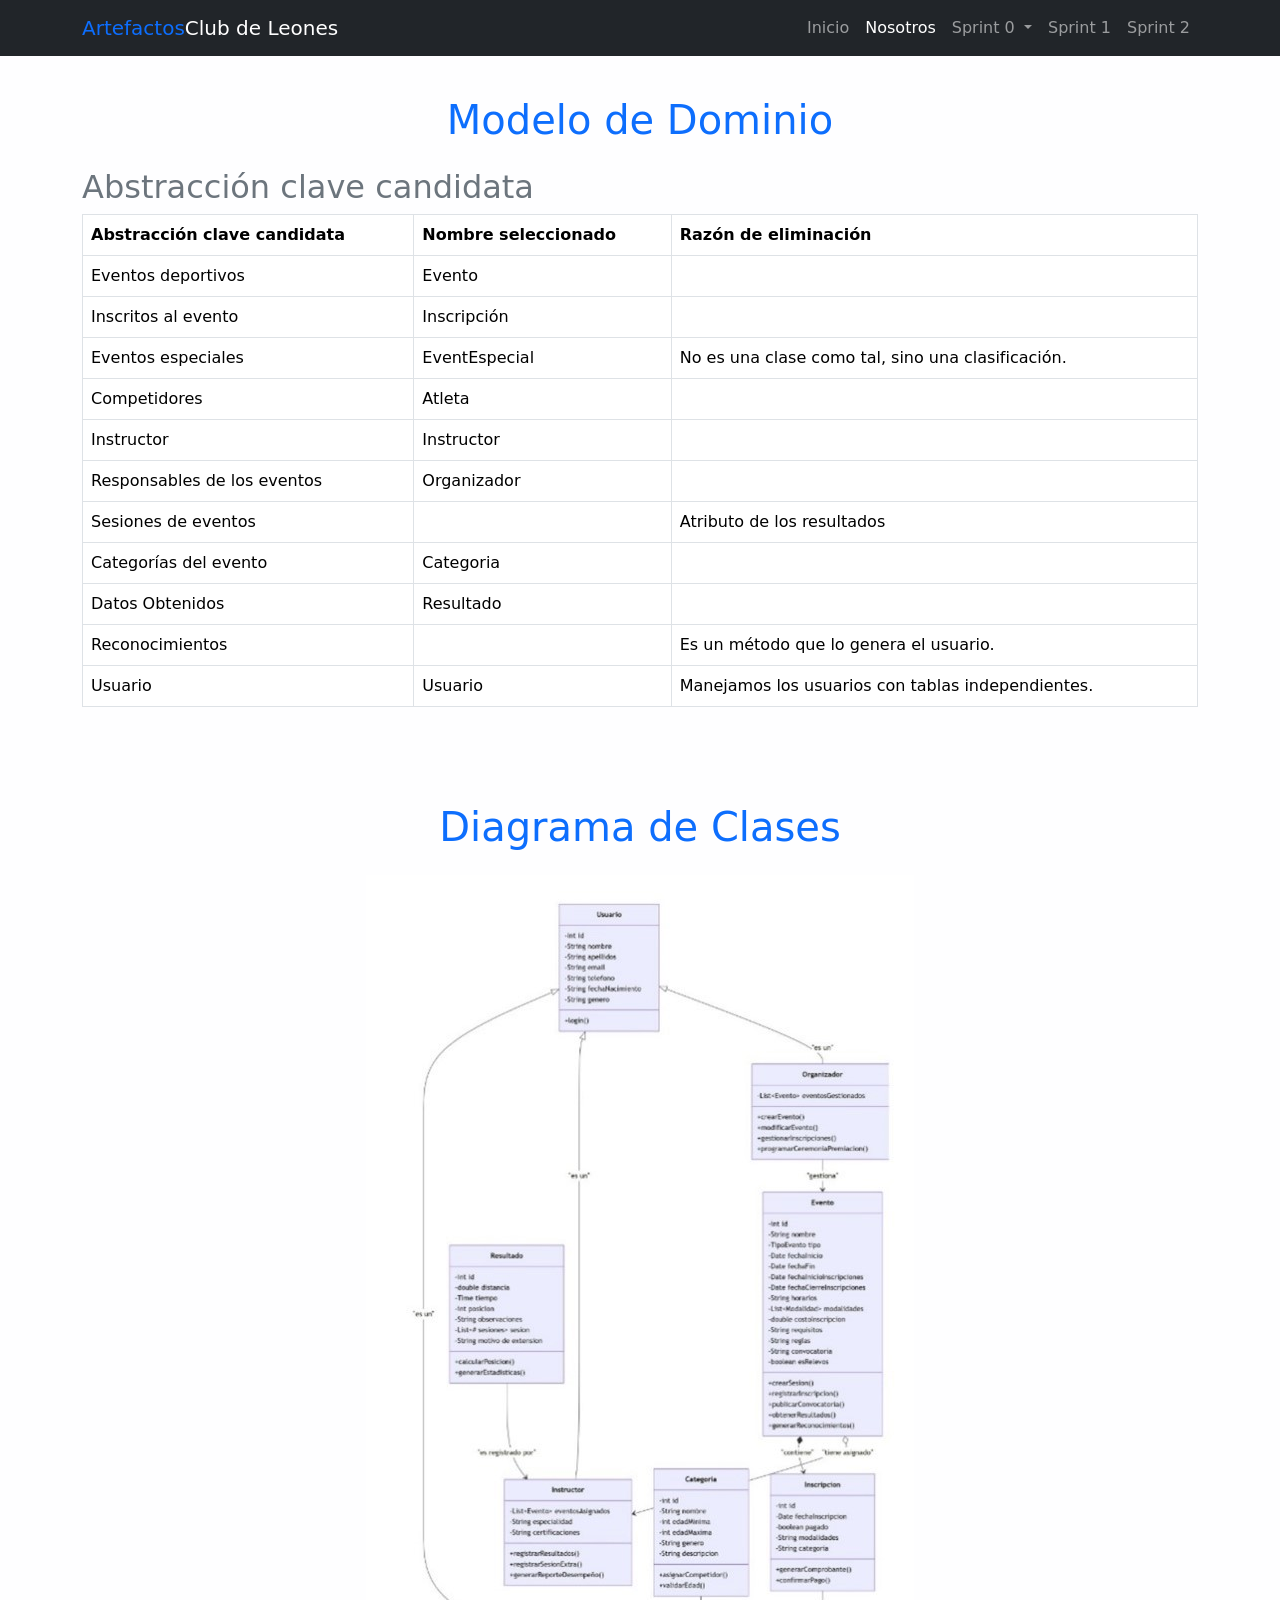
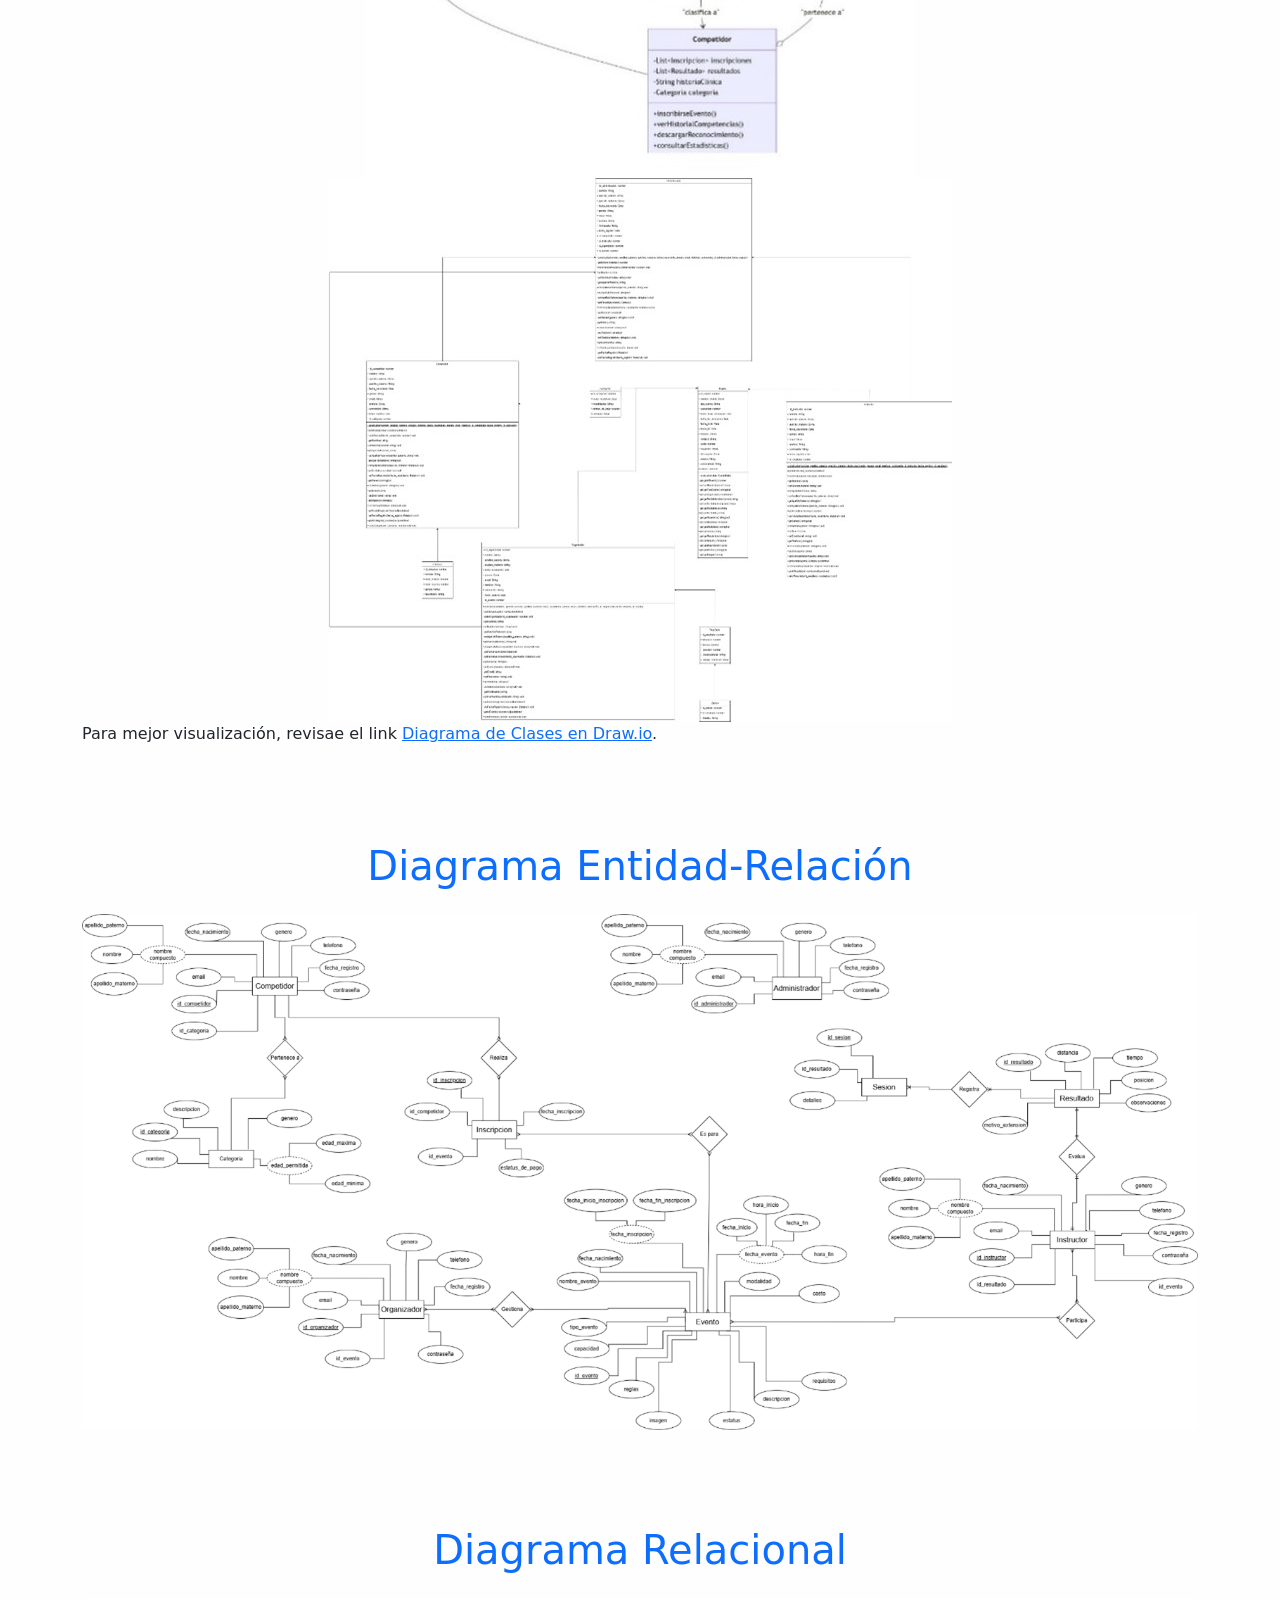
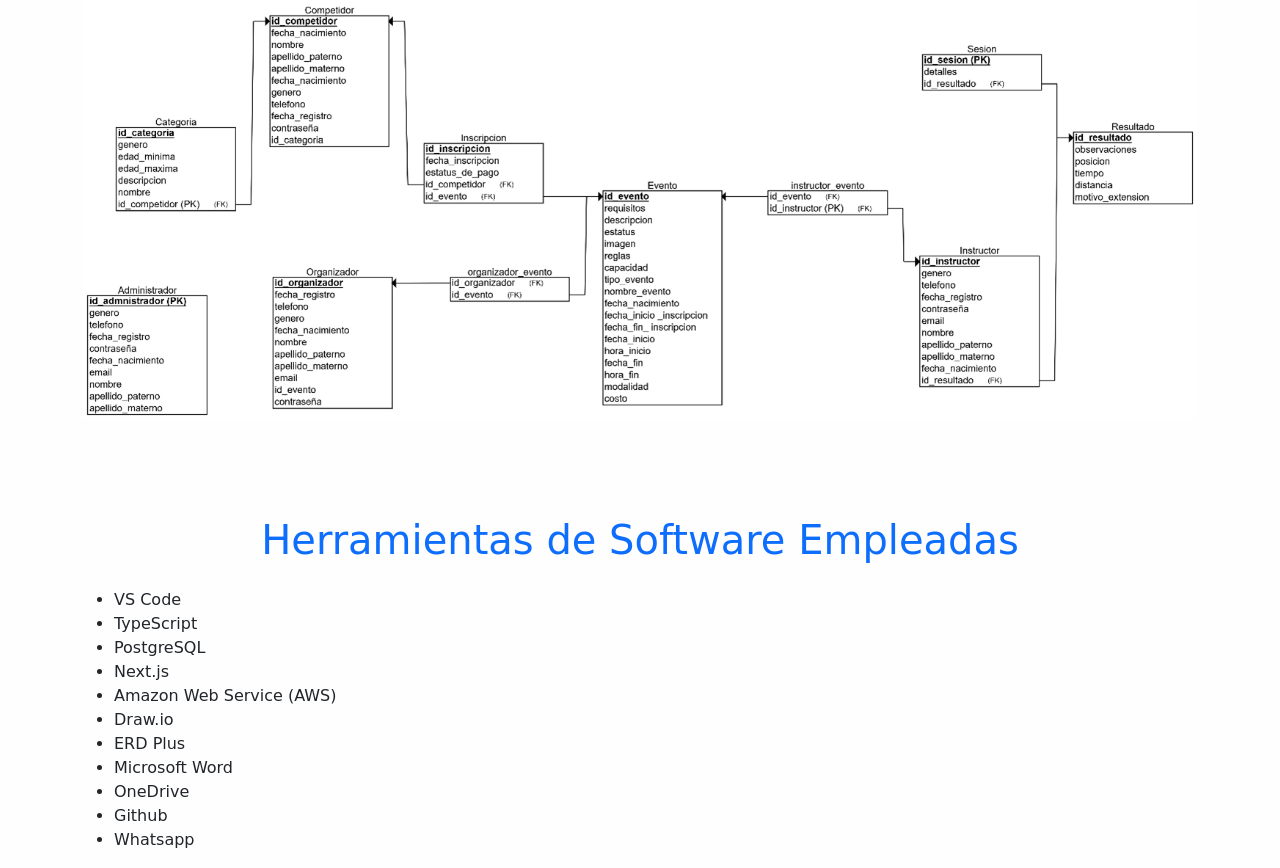
==== Diagramas.html @ 3583b934 "firts commit" ====
<!DOCTYPE html>
<html lang="es">
<head>
    <meta charset="UTF-8">
    <meta name="viewport" content="width=device-width, initial-scale=1.0">
    <title>Nosotros y Descripción del Proyecto</title>
    <link href="https://cdn.jsdelivr.net/npm/bootstrap@5.3.0-alpha1/dist/css/bootstrap.min.css" rel="stylesheet" crossorigin="anonymous">
    <link rel="stylesheet" href="style.css">
</head>
<body>
    <!-- Barra de navegación -->
    <nav class="navbar navbar-expand-lg navbar-dark bg-dark fixed-top">
        <div class="container">
            <a href="index.html" class="navbar-brand">
                <span class="text-primary">Artefactos</span>Club de Leones
            </a>
            <button class="navbar-toggler" type="button" 
                data-bs-toggle="collapse" 
                data-bs-target="#navbarNav" 
                aria-controls="navbarNav" 
                aria-expanded="false" 
                aria-label="Toggle navigation">
                <span class="navbar-toggler-icon"></span>
            </button>
            <div class="collapse navbar-collapse" id="navbarNav">
                <ul class="navbar-nav ms-auto">
                    <li class="nav-item"><a href="index.html" class="nav-link">Inicio</a></li>
                    <li class="nav-item"><a href="nosotros.html" class="nav-link active">Nosotros</a></li>
                    

                    <!-- Menú desplegable para Sprint 0 -->
                    <li class="nav-item dropdown">
                        <a href="#" 
                            class="nav-link dropdown-toggle" 
                            id="sprint0Dropdown" 
                            role="button" 
                            data-bs-toggle="dropdown" 
                            aria-expanded="false">
                            Sprint 0
                        </a>
                        <ul class="dropdown-menu" aria-labelledby="sprint0Dropdown">
                            <li><a class="dropdown-item" href="Sprint0.html">Descripción</a></li>
                            <li><a class="dropdown-item" href="Diagramas.html">Diagramas</a></li>
                            <li><a class="dropdown-item" href="#stakeholders">Requerimientos</a></li>
                            <li><a class="dropdown-item" href="#actores">Actores</a></li>
                            <li><a class="dropdown-item" href="#metodologia-agil">Metodología Ágil</a></li>
                        </ul>
                    </li>

                    <li class="nav-item"><a href="sprint1.html" class="nav-link">Sprint 1</a></li>
                    <li class="nav-item"><a href="sprint2.html" class="nav-link">Sprint 2</a></li>
                </ul>
            </div>
        </div>
    </nav>

 

    <!-- Sección "Modelo de Dominio" -->
    <div class="container mt-5 pt-5">
        <h1 class="text-center text-primary mb-4">Modelo de Dominio</h1>
        <h2 class="text-secondary">Abstracción clave candidata</h2>
        <table class="table table-bordered">
            <thead>
                <tr>
                    <th>Abstracción clave candidata</th>
                    <th>Nombre seleccionado</th>
                    <th>Razón de eliminación</th>
                </tr>
            </thead>
            <tbody>
                <tr>
                    <td>Eventos deportivos</td>
                    <td>Evento</td>
                    <td></td>
                </tr>
                <tr>
                    <td>Inscritos al evento</td>
                    <td>Inscripción</td>
                    <td></td>
                </tr>
                <tr>
                    <td>Eventos especiales</td>
                    <td>EventEspecial</td>
                    <td>No es una clase como tal, sino una clasificación.</td>
                </tr>
                <tr>
                    <td>Competidores</td>
                    <td>Atleta</td>
                    <td></td>
                </tr>
                <tr>
                    <td>Instructor</td>
                    <td>Instructor</td>
                    <td></td>
                </tr>
                <tr>
                    <td>Responsables de los eventos</td>
                    <td>Organizador</td>
                    <td></td>
                </tr>
                <tr>
                    <td>Sesiones de eventos</td>
                    <td></td>
                    <td>Atributo de los resultados</td>
                </tr>
                <tr>
                    <td>Categorías del evento</td>
                    <td>Categoria</td>
                    <td></td>
                </tr>
                <tr>
                    <td>Datos Obtenidos</td>
                    <td>Resultado</td>
                    <td></td>
                </tr>
                <tr>
                    <td>Reconocimientos</td>
                    <td></td>
                    <td>Es un método que lo genera el usuario.</td>
                </tr>
                <tr>
                    <td>Usuario</td>
                    <td>Usuario</td>
                    <td>Manejamos los usuarios con tablas independientes.</td>
                </tr>
            </tbody>
        </table>
    </div>

    <!-- Sección "Diagrama de Clases" -->
    <div class="container mt-5 pt-5">
        <h1 class="text-center text-primary mb-4">Diagrama de Clases</h1>
        <div class="text-center">
            <img src="img/dclases.jpg" alt="Diagrama de Clases" class="img-fluid" />
            <img src="img/dclases2.jpg" alt="Diagrama de Clases" class="img-fluid" />
        </div>
        <p>Para mejor visualización, revisae el link <a href="https://drive.google.com/file/d/1ZGuHC_w4yc2h4fNRWqHtP8Kkdt63nYx2/view?usp=sharing" target="_blank">Diagrama de Clases en Draw.io</a>.</p>
    </div>

    <!-- Sección "Diagrama Entidad-Relación" -->
    <div class="container mt-5 pt-5">
        <h1 class="text-center text-primary mb-4">Diagrama Entidad-Relación</h1>
        <div class="text-center">
            <img src="img/dentidad-r.png" alt="Diagrama de Entidad-Relación" class="img-fluid" />
           
        </div>
    </div>

    <!-- Sección "Diagrama Relacional" -->
    <div class="container mt-5 pt-5">
        <h1 class="text-center text-primary mb-4">Diagrama Relacional</h1>
        <div class="text-center">
            <img src="img/drelacional.png" alt="Diagrama Relacional" class="img-fluid" />
           
        </div>
    </div>

    <!-- Sección "Herramientas de Software Empleadas" -->
    <div class="container mt-5 pt-5">
        <h1 class="text-center text-primary mb-4">Herramientas de Software Empleadas</h1>
        <ul>
            <li>VS Code</li>
            <li>TypeScript</li>
            <li>PostgreSQL</li>
            <li>Next.js</li>
            <li>Amazon Web Service (AWS)</li>
            <li>Draw.io</li>
            <li>ERD Plus</li>
            <li>Microsoft Word</li>
            <li>OneDrive</li>
            <li>Github</li>
            <li>Whatsapp</li>
        </ul>
    </div>

    <script src="https://cdn.jsdelivr.net/npm/bootstrap@5.3.0-alpha1/dist/js/bootstrap.bundle.min.js"></script>
</body>
</html>
---- style.css ----
.bg-blue {
    background-color: #416288; 
    opacity: .85; 
  }
body{
    background: #fefeff;
}
.section-padding {
    padding: 70px;
}
.carousel-item {
    height: 80vh;
    min-height: 300px;

}
.carousel-caption h5 {
    font-size: 45px;
    text-transform: uppercase;
    letter-spacing: 2px;
    margin-top: 35px;
}
.carousel-caption p {
    width: 60%;
    margin: auto;
    font-size: 18px;
    line-height: 1.9;
}



  /* Cambia el color de los indicadores */
.carousel-indicators button {
    background-color: #370b25;
    border: 2px solid #510829; 
    width: 12px; 
    height: 12px;
    border-radius: 50%; 
    opacity: 0.7; 
  }
  
  /* Cambia el color del indicador activo */
  .carousel-indicators .active {
    background-color: #080d2d; 
    opacity: 1; 
  }
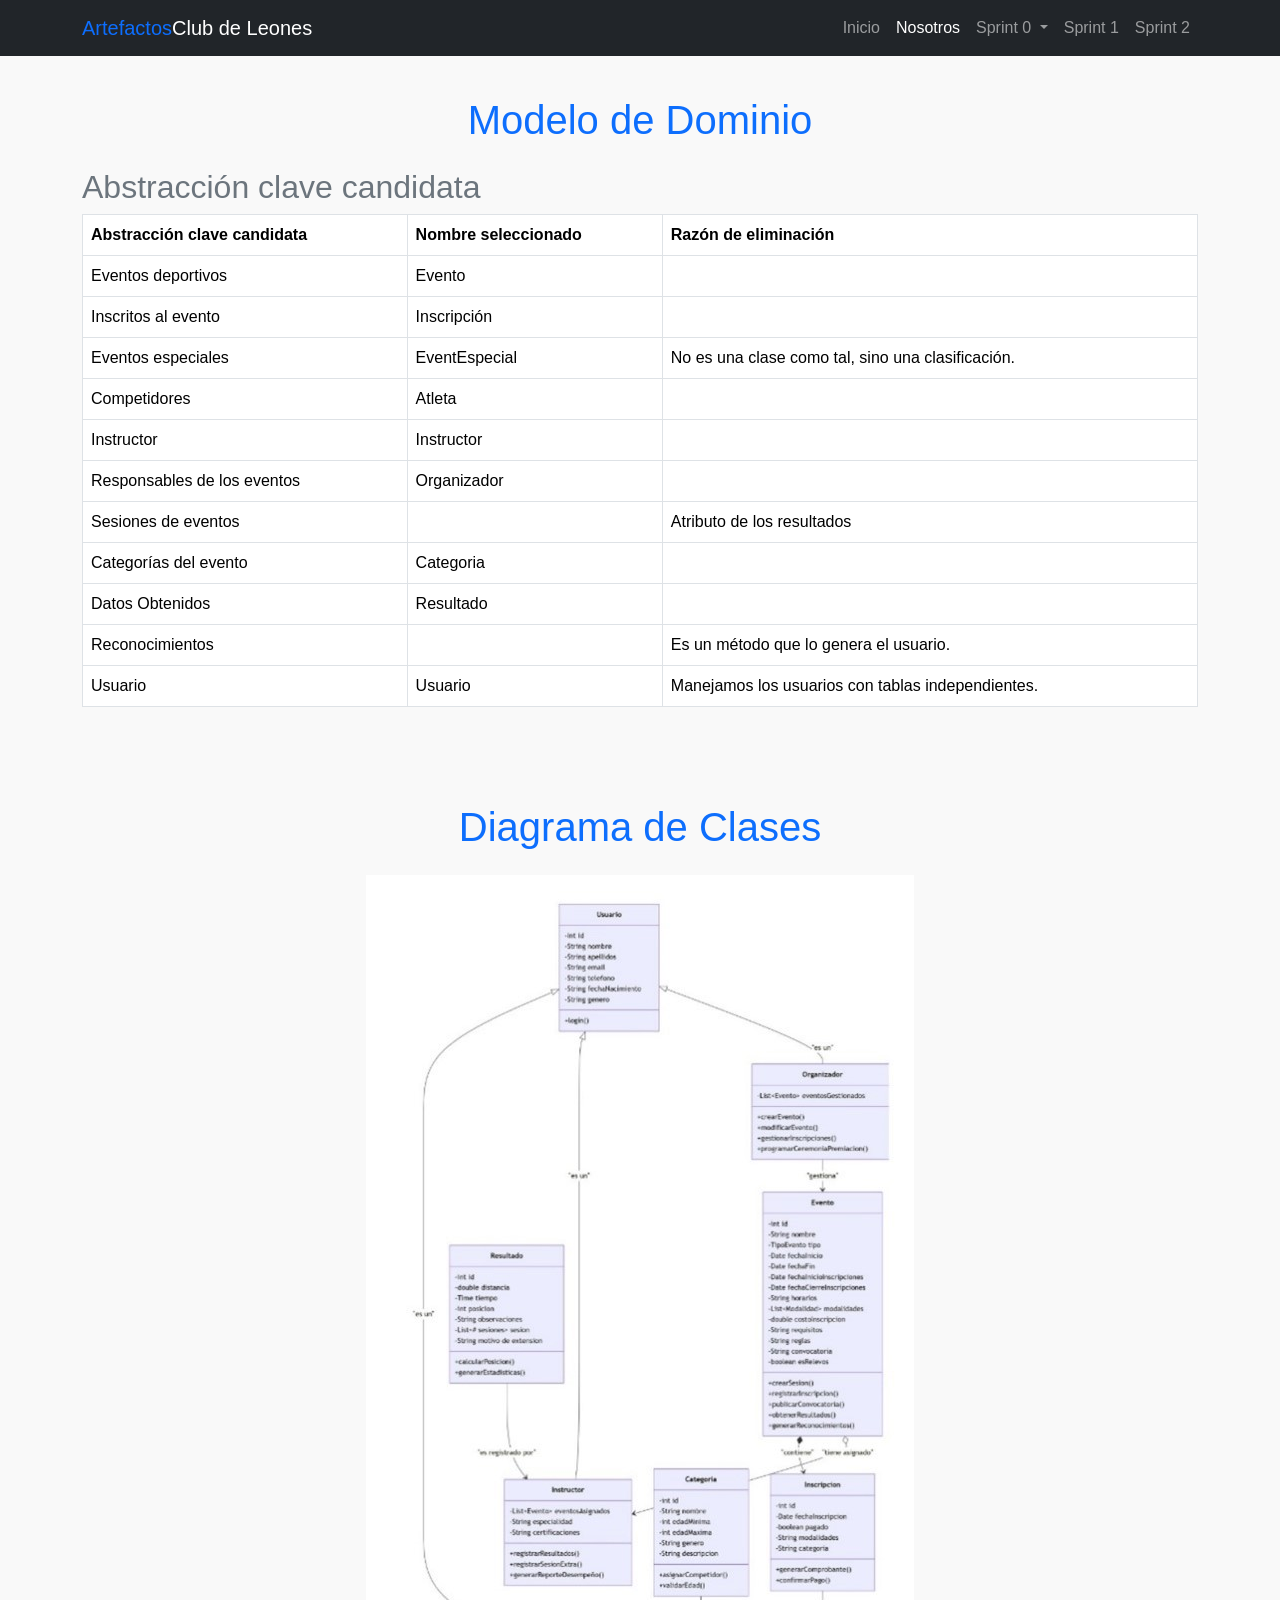
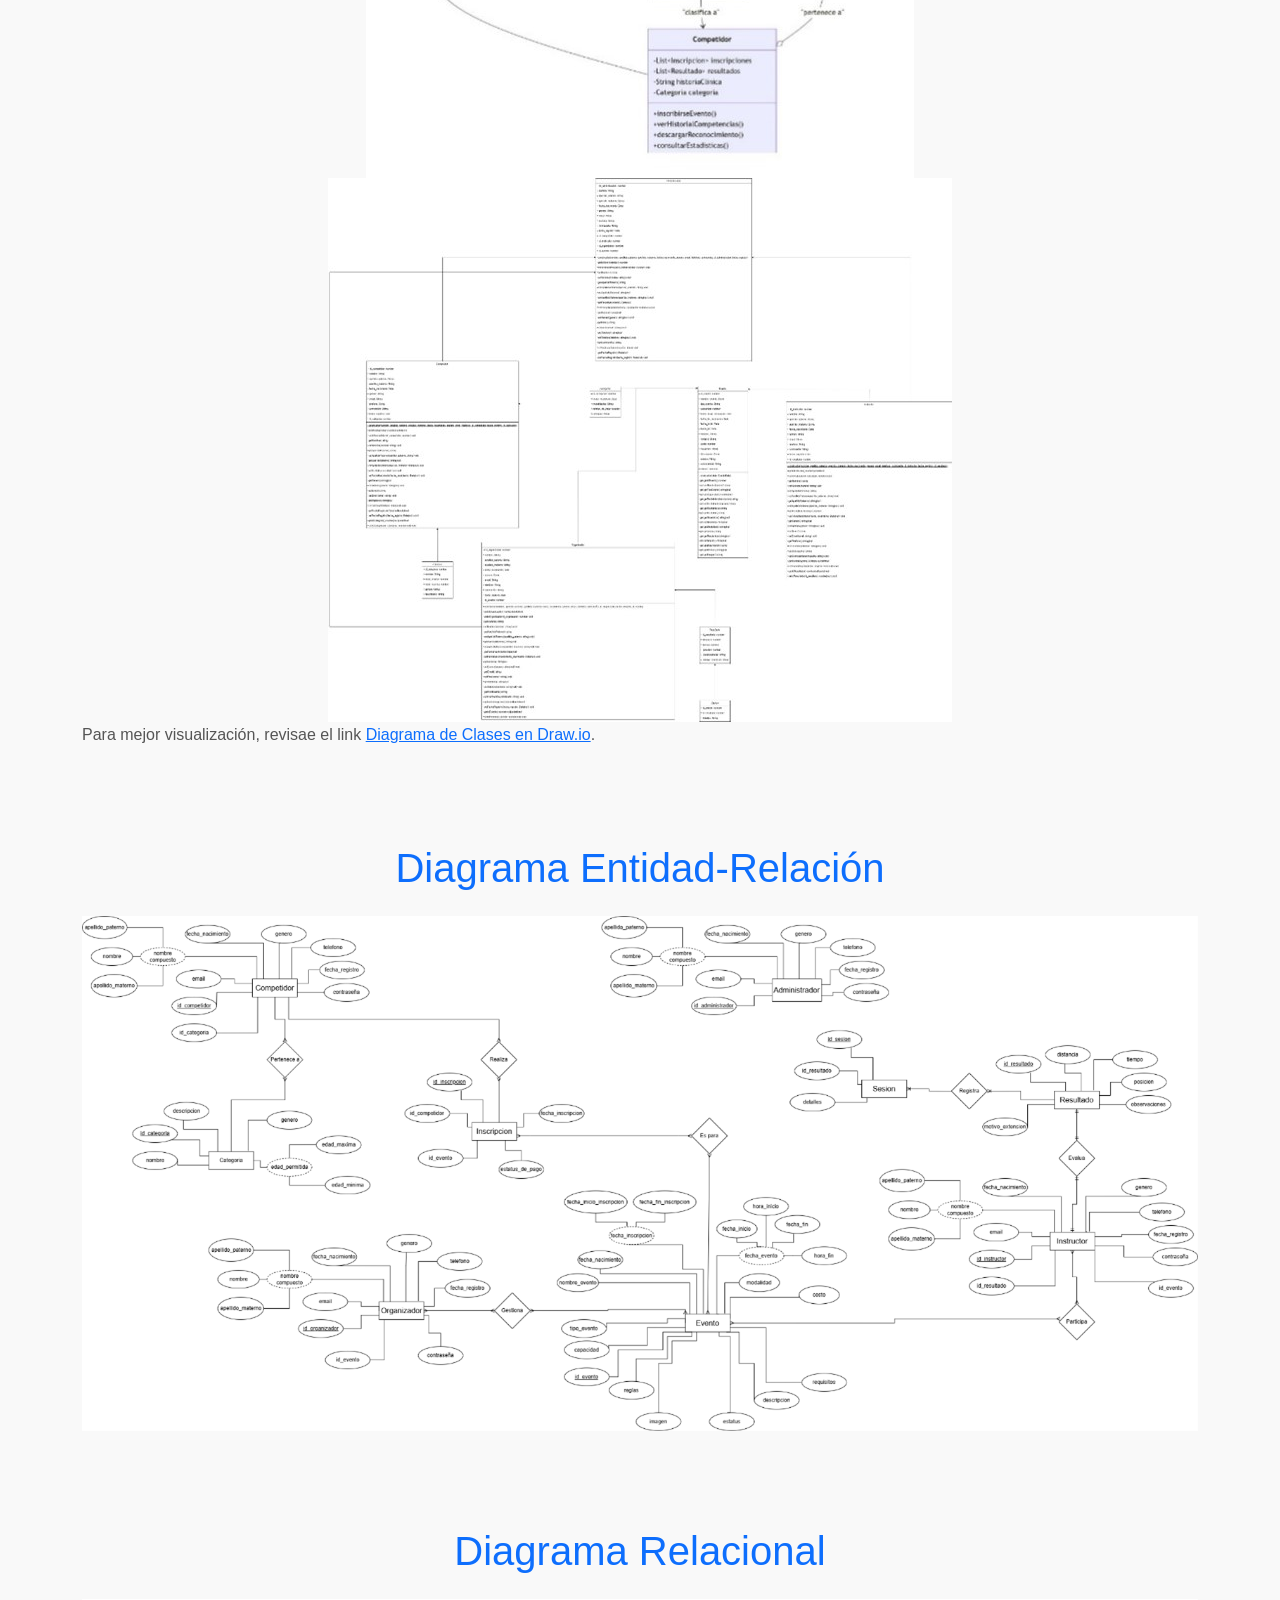
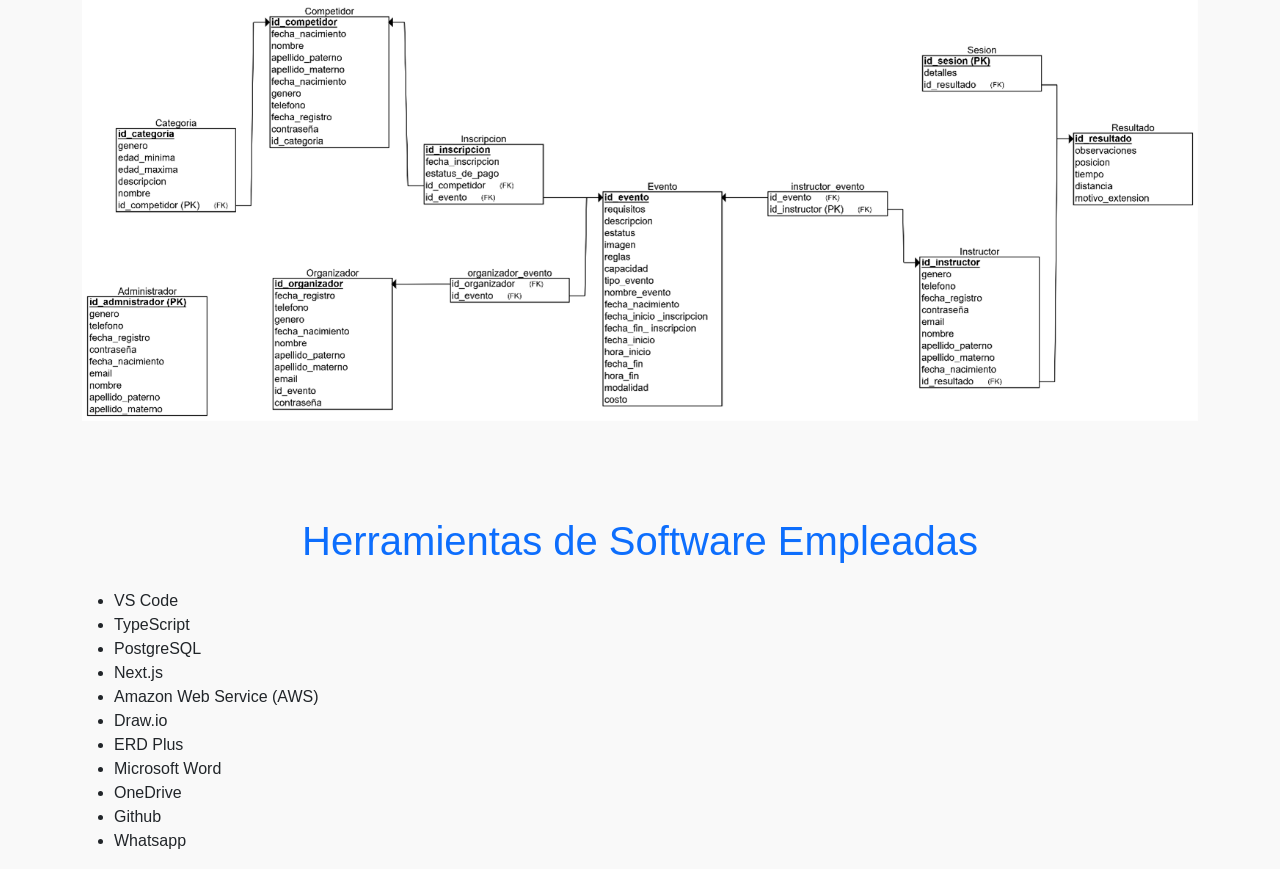
==== commit 331841f5: "second commit" ====
--- a/Diagramas.html
+++ b/Diagramas.html
@@ -41,7 +41,7 @@
                         <ul class="dropdown-menu" aria-labelledby="sprint0Dropdown">
                             <li><a class="dropdown-item" href="Sprint0.html">Descripción</a></li>
                             <li><a class="dropdown-item" href="Diagramas.html">Diagramas</a></li>
-                            <li><a class="dropdown-item" href="#stakeholders">Requerimientos</a></li>
+                            <li><a class="dropdown-item" href="requerimientos.html">Requerimientos</a></li>
                             <li><a class="dropdown-item" href="#actores">Actores</a></li>
                             <li><a class="dropdown-item" href="#metodologia-agil">Metodología Ágil</a></li>
                         </ul>
--- a/style.css
+++ b/style.css
@@ -43,4 +43,55 @@
     background-color: #080d2d; 
     opacity: 1; 
   }
-  +  
+  body {
+    font-family: Arial, sans-serif;
+    margin: 0;
+    padding: 0;
+    background-color: #f9f9f9;
+}
+
+.content {
+    margin: 20px auto;
+    padding: 20px;
+    max-width: 800px;
+    background-color: #ffffff;
+    border-radius: 8px;
+    box-shadow: 0 4px 8px rgba(0, 0, 0, 0.1);
+}
+
+h1, h2 {
+    color: #333;
+}
+
+p {
+    line-height: 1.6;
+    color: #555;
+}
+
+.styled-table {
+    width: 100%;
+    border-collapse: collapse;
+    margin: 20px 0;
+    font-size: 0.9em;
+    text-align: left;
+}
+
+.styled-table thead tr {
+    background-color: #e1e6ff;
+    color: #333333;
+    text-align: left;
+}
+
+.styled-table th, .styled-table td {
+    padding: 12px 15px;
+    border: 1px solid #ddd;
+}
+
+.styled-table tbody tr:nth-of-type(even) {
+    background-color: #f3f3f3;
+}
+
+.styled-table tbody tr:hover {
+    background-color: #f1f1f1;
+}
